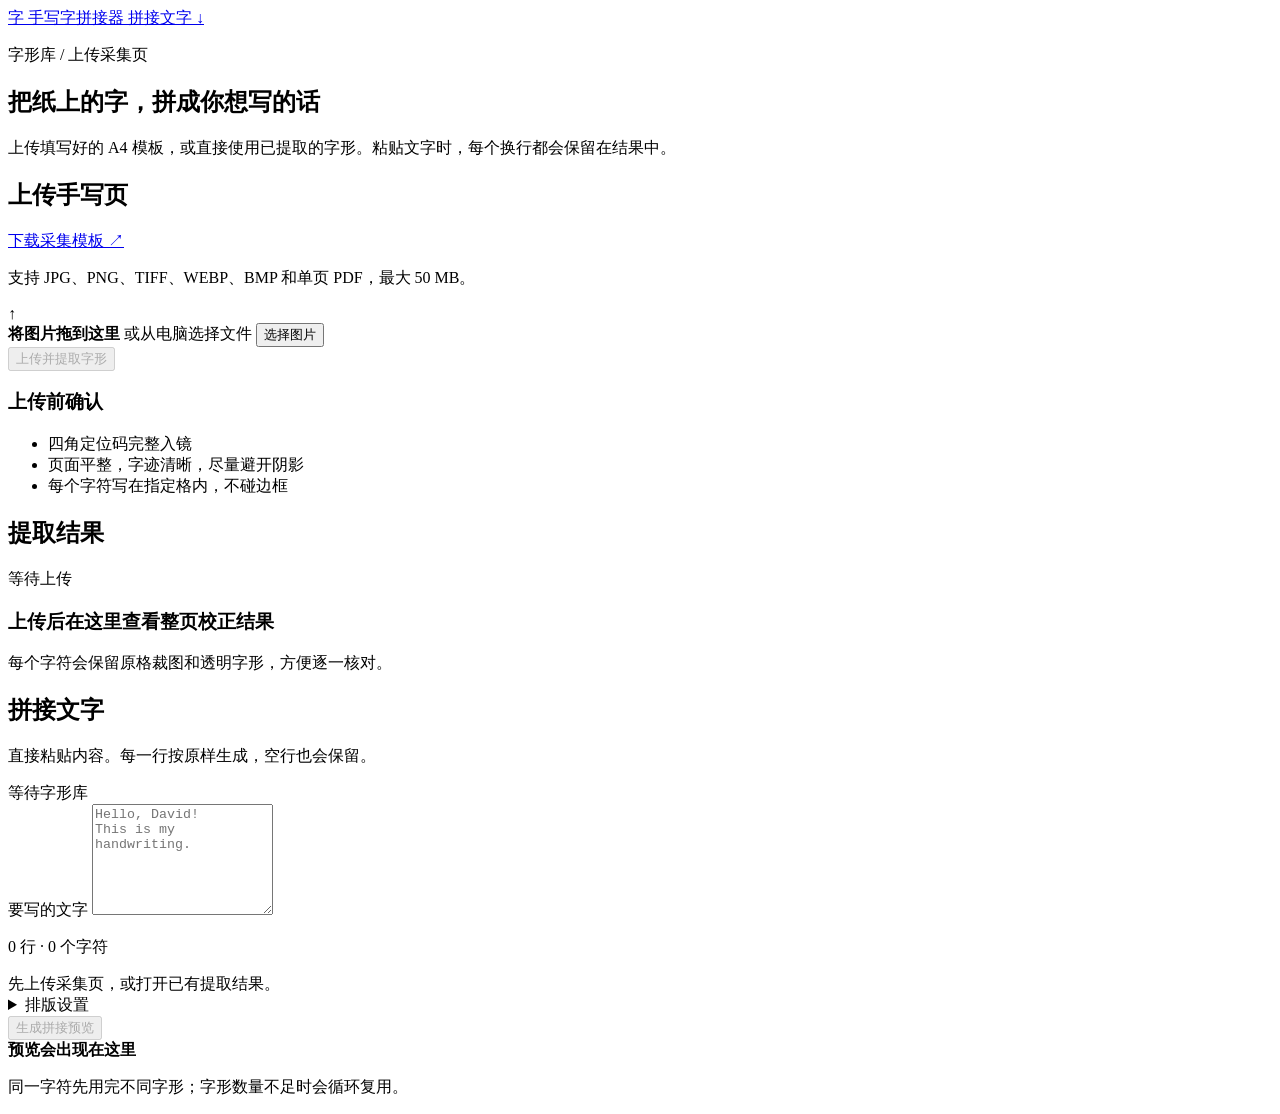
==== frontend/index.html @ 7f465e0f "initial git" ====
<!doctype html>
<html lang="zh-CN">
  <head>
    <meta charset="utf-8" />
    <meta name="viewport" content="width=device-width, initial-scale=1" />
    <meta name="theme-color" content="#ffffff" />
    <title>采集手写字 · 手写字拼接器</title>
    <link rel="icon" href="/static/favicon.svg" type="image/svg+xml" />
    <link rel="stylesheet" href="/static/styles.css" />
    <script src="/static/app.js" defer></script>
  </head>
  <body>
    <header class="site-header">
      <div class="shell header-inner">
        <a class="brand" href="/" aria-label="手写字拼接器首页">
          <span class="brand-mark" aria-hidden="true">字</span>
          <span>手写字拼接器</span>
        </a>
        <a class="header-note" href="#composer">拼接文字 ↓</a>
      </div>
    </header>

    <main class="shell">
      <section class="intro" aria-labelledby="page-title">
        <p class="intro-label">字形库 / 上传采集页</p>
        <h1 id="page-title">把纸上的字，拼成你想写的话</h1>
        <p>上传填写好的 A4 模板，或直接使用已提取的字形。粘贴文字时，每个换行都会保留在结果中。</p>
      </section>

      <div class="workspace">
        <section class="upload-section" aria-labelledby="upload-title">
          <div class="section-heading">
            <h2 id="upload-title">上传手写页</h2>
            <a href="/api/template" target="_blank" rel="noopener">下载采集模板 <span aria-hidden="true">↗</span></a>
          </div>
          <p class="section-copy">支持 JPG、PNG、TIFF、WEBP、BMP 和单页 PDF，最大 50 MB。</p>

          <div class="dropzone" id="dropzone">
            <div class="drop-icon" aria-hidden="true">↑</div>
            <strong>将图片拖到这里</strong>
            <span>或从电脑选择文件</span>
            <button class="choose-button" id="choose-file" type="button">选择图片</button>
            <input id="file-input" type="file" accept=".jpg,.jpeg,.png,.tif,.tiff,.webp,.bmp,.pdf,image/*,application/pdf" hidden />
          </div>

          <div class="selected-file" id="selected-file" hidden>
            <div class="selected-preview" id="selected-preview" aria-hidden="true"></div>
            <div class="selected-details">
              <strong id="selected-name"></strong>
              <span id="selected-size"></span>
            </div>
            <button class="text-button" id="remove-file" type="button" aria-label="移除已选文件">移除</button>
          </div>

          <button class="primary-button" id="upload-button" type="button" disabled>上传并提取字形</button>
          <div class="upload-status" id="upload-status" role="status" aria-live="polite" hidden>
            <span class="status-pulse" aria-hidden="true"></span>
            <span id="status-text"></span>
          </div>
          <p class="error-message" id="error-message" role="alert" hidden></p>

          <div class="upload-tips">
            <h3>上传前确认</h3>
            <ul>
              <li>四角定位码完整入镜</li>
              <li>页面平整，字迹清晰，尽量避开阴影</li>
              <li>每个字符写在指定格内，不碰边框</li>
            </ul>
          </div>
        </section>

        <section class="overview" aria-labelledby="overview-title">
          <div class="section-heading">
            <h2 id="overview-title">提取结果</h2>
            <span class="section-caption" id="run-caption">等待上传</span>
          </div>
          <div class="empty-overview" id="empty-overview">
            <div class="empty-sheet" aria-hidden="true"><span></span><span></span><span></span></div>
            <h3>上传后在这里查看整页校正结果</h3>
            <p>每个字符会保留原格裁图和透明字形，方便逐一核对。</p>
          </div>
          <div class="result-overview" id="result-overview" hidden>
            <div class="summary" aria-label="提取统计">
              <div><strong id="sample-count">0</strong><span>应填写格</span></div>
              <div><strong id="glyph-count">0</strong><span>已提取字形</span></div>
              <div><strong id="review-count">0</strong><span>待复核</span></div>
            </div>
            <a class="page-preview" id="registered-link" href="#" target="_blank" rel="noopener" aria-label="打开校正后的整页图片">
              <img id="registered-image" alt="校正后的手写采集页" />
            </a>
            <div class="result-links">
              <a id="original-link" href="#" target="_blank" rel="noopener">查看上传原图 ↗</a>
              <a id="manifest-link" href="#" target="_blank" rel="noopener">查看提取清单 ↗</a>
            </div>
            <p class="save-location">字形保存于 <code id="save-location"></code></p>
          </div>
        </section>
      </div>

      <section class="composer" id="composer" aria-labelledby="composer-title">
        <div class="library-heading">
          <div>
            <h2 id="composer-title">拼接文字</h2>
            <p>直接粘贴内容。每一行按原样生成，空行也会保留。</p>
          </div>
          <span id="composer-font" class="visible-count">等待字形库</span>
        </div>
        <div class="composer-workspace">
          <div class="composer-form">
            <label class="field-label" for="compose-text">要写的文字</label>
            <textarea id="compose-text" rows="7" maxlength="2000" spellcheck="false" placeholder="Hello, David!&#10;This is my handwriting."></textarea>
            <p class="compose-count" id="compose-count">0 行 · 0 个字符</p>
            <div id="compose-availability" class="compose-availability" role="status" aria-live="polite">先上传采集页，或打开已有提取结果。</div>

            <details class="compose-settings">
              <summary>排版设置</summary>
              <div class="settings-grid">
                <label>字大小 <output id="size-value">72 px</output>
                  <input id="compose-size" type="range" min="40" max="120" step="4" value="72" />
                </label>
                <label>间距变化 <output id="jitter-value">5%</output>
                  <input id="compose-jitter" type="range" min="0" max="20" step="1" value="5" />
                </label>
                <label>行距 <output id="line-height-value">1.55</output>
                  <input id="compose-line-height" type="range" min="1.1" max="2.5" step="0.05" value="1.55" />
                </label>
                <label>背景
                  <select id="compose-background">
                    <option value="white">白色</option>
                    <option value="transparent">透明</option>
                  </select>
                </label>
              </div>
            </details>

            <button id="compose-button" class="primary-button" type="button" disabled>生成拼接预览</button>
            <p id="compose-error" class="error-message" role="alert" hidden></p>
          </div>
          <div class="composer-result">
            <div id="compose-empty" class="compose-empty">
              <div class="compose-empty-lines" aria-hidden="true"><span></span><span></span><span></span></div>
              <strong>预览会出现在这里</strong>
              <p>同一字符先用完不同字形；字形数量不足时会循环复用。</p>
            </div>
            <div id="compose-rendered" hidden>
              <div class="compose-preview-toolbar">
                <span id="compose-render-meta"></span>
                <button id="compose-reroll" class="text-button" type="button">换一种排法</button>
              </div>
              <a id="compose-image-link" class="compose-image" href="#" target="_blank" rel="noopener" aria-label="打开原尺寸拼接图"><img id="compose-image" alt="拼接后的手写文字" /></a>
              <div class="compose-actions">
                <a id="compose-download" class="download-button" href="#">下载 PNG</a>
                <span>点击图片可打开原尺寸</span>
              </div>
            </div>
          </div>
        </div>
      </section>

      <section class="library" id="library" aria-labelledby="library-title" hidden>
        <div class="library-heading">
          <div>
            <h2 id="library-title">逐字查看</h2>
            <p>点开字形，可并排对照原格与透明提取结果。</p>
          </div>
          <span id="visible-count" class="visible-count"></span>
        </div>
        <div class="toolbar">
          <label class="search-field">
            <span>查找字符</span>
            <input id="character-search" type="search" placeholder="输入 a、A、? 或 U+0061" autocomplete="off" />
          </label>
          <label class="filter-field">
            <span>筛选状态</span>
            <select id="status-filter">
              <option value="all">全部字形</option>
              <option value="ready">已提取</option>
              <option value="review">待复核</option>
              <option value="empty">空白格</option>
            </select>
          </label>
        </div>
        <div id="glyph-grid" class="glyph-grid"></div>
        <div class="no-results" id="no-results" hidden>没有匹配的字形。试试其他字符或状态。</div>
        <button class="load-more" id="load-more" type="button" hidden>显示更多字形</button>
      </section>
    </main>

    <dialog id="glyph-dialog" class="glyph-dialog" aria-labelledby="dialog-title">
      <div class="dialog-header">
        <div><p>单格详情</p><h2 id="dialog-title"></h2></div>
        <button id="dialog-close" type="button" aria-label="关闭详情">×</button>
      </div>
      <div class="comparison">
        <figure><div class="comparison-image"><img id="dialog-crop" alt="原始书写格" /></div><figcaption>原格裁图</figcaption></figure>
        <figure><div class="comparison-image transparency"><img id="dialog-glyph" alt="透明背景字形" /><span id="dialog-glyph-empty" hidden>未检测到笔迹</span></div><figcaption>透明字形</figcaption></figure>
      </div>
      <p id="dialog-meta" class="dialog-meta"></p>
      <p id="dialog-flags" class="dialog-flags"></p>
    </dialog>
  </body>
</html>
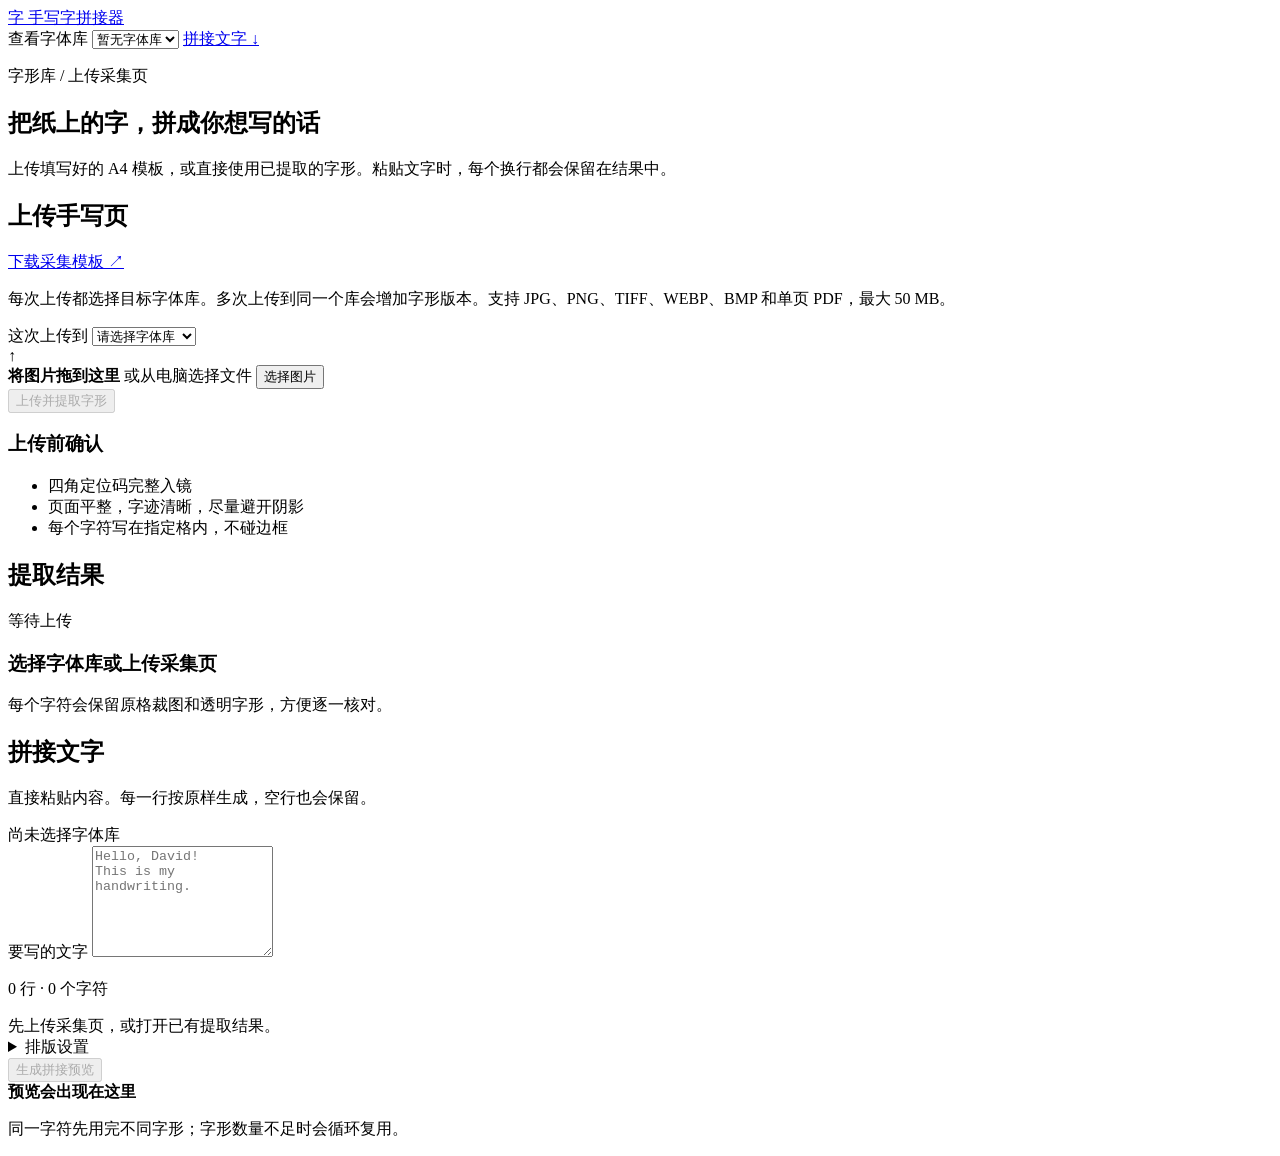
==== commit abaa079c: "fix: establish a simple font library system" ====
--- a/frontend/index.html
+++ b/frontend/index.html
@@ -16,7 +16,13 @@
           <span class="brand-mark" aria-hidden="true">字</span>
           <span>手写字拼接器</span>
         </a>
-        <a class="header-note" href="#composer">拼接文字 ↓</a>
+        <div class="header-actions">
+          <label class="header-font-label" for="library-select">查看字体库</label>
+          <select id="library-select" class="header-font-select" aria-label="查看字体库">
+            <option value="">暂无字体库</option>
+          </select>
+          <a class="header-note" href="#composer">拼接文字 ↓</a>
+        </div>
       </div>
     </header>
 
@@ -27,13 +33,31 @@
         <p>上传填写好的 A4 模板，或直接使用已提取的字形。粘贴文字时，每个换行都会保留在结果中。</p>
       </section>
 
+      <section id="legacy-banner" class="legacy-banner" aria-label="导入旧字形库" hidden>
+        <div><strong>发现旧字形库</strong><p>可以复制进当前字体库，原始字形库和已生成的拼接图会保留。</p></div>
+        <div id="legacy-list" class="legacy-list"></div>
+      </section>
+
       <div class="workspace">
         <section class="upload-section" aria-labelledby="upload-title">
           <div class="section-heading">
             <h2 id="upload-title">上传手写页</h2>
             <a href="/api/template" target="_blank" rel="noopener">下载采集模板 <span aria-hidden="true">↗</span></a>
           </div>
-          <p class="section-copy">支持 JPG、PNG、TIFF、WEBP、BMP 和单页 PDF，最大 50 MB。</p>
+          <p class="section-copy">每次上传都选择目标字体库。多次上传到同一个库会增加字形版本。支持 JPG、PNG、TIFF、WEBP、BMP 和单页 PDF，最大 50 MB。</p>
+
+          <div class="upload-target">
+            <label for="upload-font">这次上传到</label>
+            <select id="upload-font" required>
+              <option value="">请选择字体库</option>
+              <option value="__new__">＋ 新建字体库</option>
+            </select>
+            <div id="new-font-row" class="new-font-row" hidden>
+              <label for="new-font-name">新字体库名称</label>
+              <input id="new-font-name" type="text" maxlength="40" placeholder="例如：en-潦草" autocomplete="off" />
+              <small>名称会成为 data/fonts/english 下的文件夹名。</small>
+            </div>
+          </div>
 
           <div class="dropzone" id="dropzone">
             <div class="drop-icon" aria-hidden="true">↑</div>
@@ -76,7 +100,7 @@
           </div>
           <div class="empty-overview" id="empty-overview">
             <div class="empty-sheet" aria-hidden="true"><span></span><span></span><span></span></div>
-            <h3>上传后在这里查看整页校正结果</h3>
+            <h3>选择字体库或上传采集页</h3>
             <p>每个字符会保留原格裁图和透明字形，方便逐一核对。</p>
           </div>
           <div class="result-overview" id="result-overview" hidden>
@@ -103,7 +127,7 @@
             <h2 id="composer-title">拼接文字</h2>
             <p>直接粘贴内容。每一行按原样生成，空行也会保留。</p>
           </div>
-          <span id="composer-font" class="visible-count">等待字形库</span>
+          <span id="composer-font" class="visible-count">尚未选择字体库</span>
         </div>
         <div class="composer-workspace">
           <div class="composer-form">
@@ -149,8 +173,9 @@
               </div>
               <a id="compose-image-link" class="compose-image" href="#" target="_blank" rel="noopener" aria-label="打开原尺寸拼接图"><img id="compose-image" alt="拼接后的手写文字" /></a>
               <div class="compose-actions">
+                <a id="compose-edit" class="download-button" href="#">编辑字形与排版</a>
                 <a id="compose-download" class="download-button" href="#">下载 PNG</a>
-                <span>点击图片可打开原尺寸</span>
+                <span>可逐字替换、移动并保存编辑结果</span>
               </div>
             </div>
           </div>
@@ -176,6 +201,7 @@
               <option value="all">全部字形</option>
               <option value="ready">已提取</option>
               <option value="review">待复核</option>
+              <option value="disabled">已停用</option>
               <option value="empty">空白格</option>
             </select>
           </label>
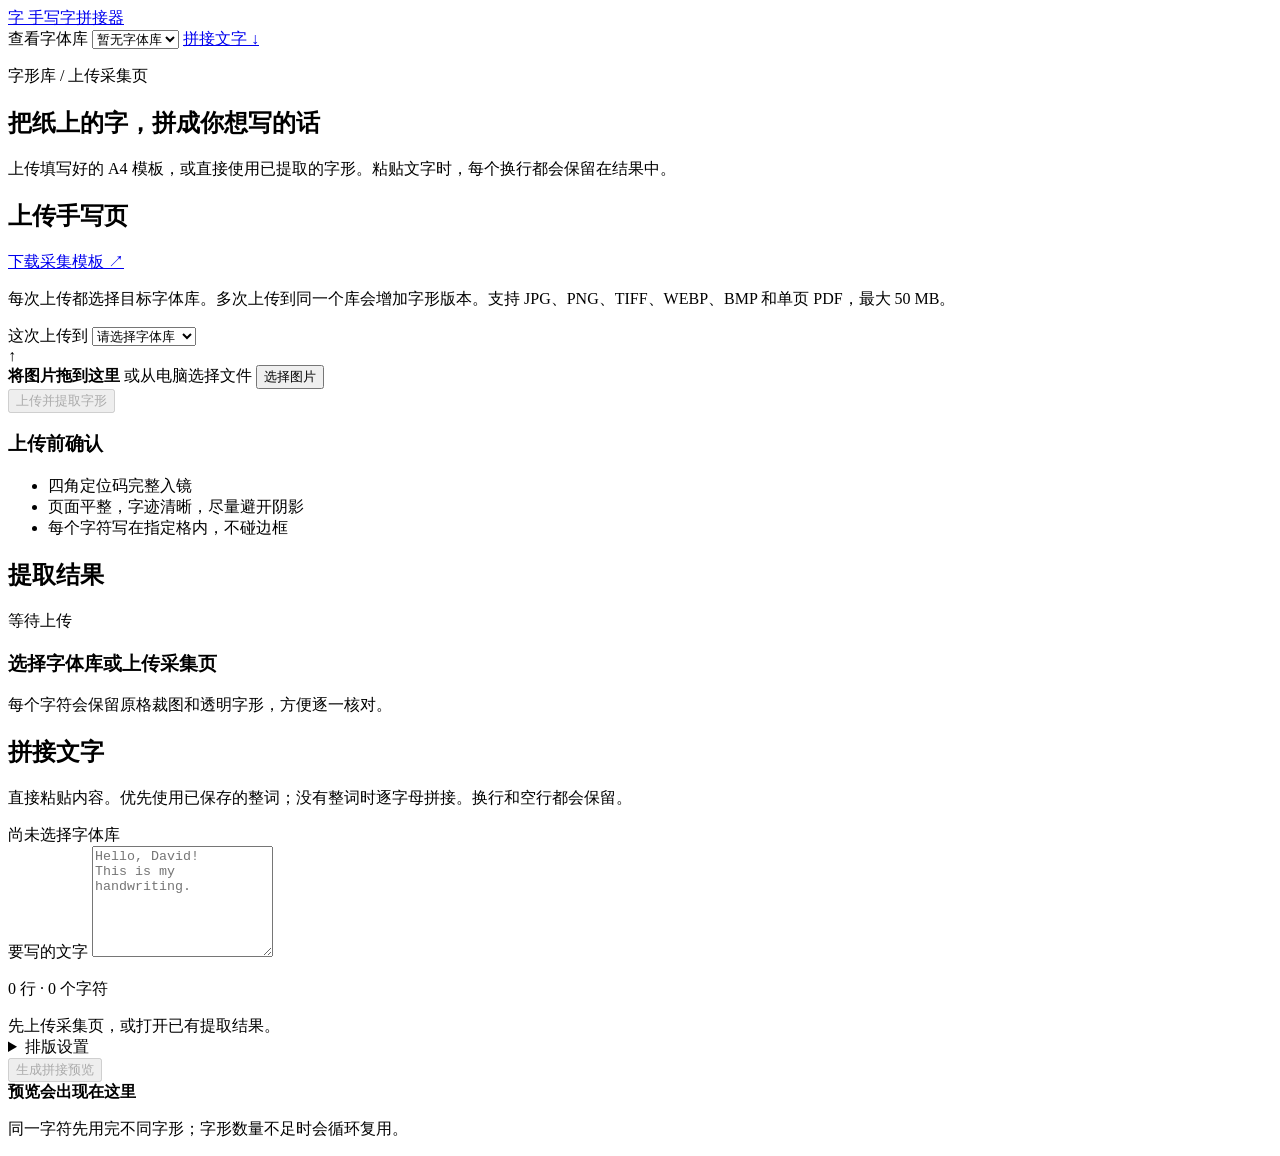
==== commit e28eaeb8: "feat: add 'words' function" ====
--- a/frontend/index.html
+++ b/frontend/index.html
@@ -125,7 +125,7 @@
         <div class="library-heading">
           <div>
             <h2 id="composer-title">拼接文字</h2>
-            <p>直接粘贴内容。每一行按原样生成，空行也会保留。</p>
+            <p>直接粘贴内容。优先使用已保存的整词；没有整词时逐字母拼接。换行和空行都会保留。</p>
           </div>
           <span id="composer-font" class="visible-count">尚未选择字体库</span>
         </div>
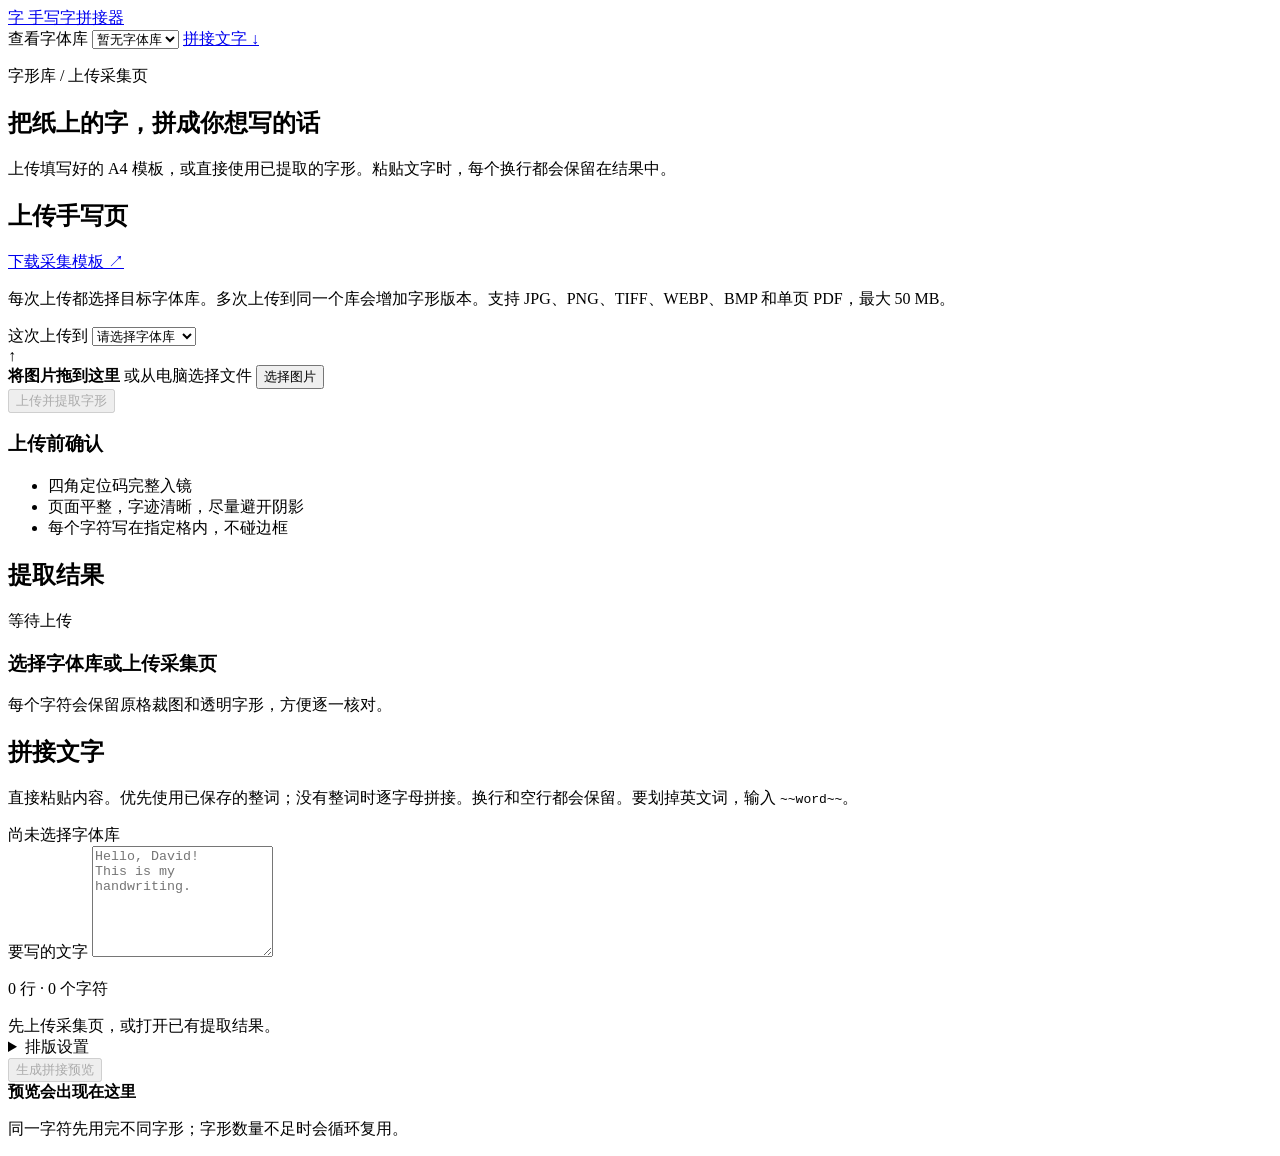
==== commit 36de7ab9: "fix: bug" ====
--- a/frontend/index.html
+++ b/frontend/index.html
@@ -125,7 +125,7 @@
         <div class="library-heading">
           <div>
             <h2 id="composer-title">拼接文字</h2>
-            <p>直接粘贴内容。优先使用已保存的整词；没有整词时逐字母拼接。换行和空行都会保留。</p>
+            <p>直接粘贴内容。优先使用已保存的整词；没有整词时逐字母拼接。换行和空行都会保留。要划掉英文词，输入 <code>~~word~~</code>。</p>
           </div>
           <span id="composer-font" class="visible-count">尚未选择字体库</span>
         </div>
@@ -186,7 +186,7 @@
         <div class="library-heading">
           <div>
             <h2 id="library-title">逐字查看</h2>
-            <p>点开字形，可并排对照原格与透明提取结果。</p>
+            <p>点开字形，可对照原格、停用版本或从字库删除。</p>
           </div>
           <span id="visible-count" class="visible-count"></span>
         </div>
@@ -223,6 +223,12 @@
       </div>
       <p id="dialog-meta" class="dialog-meta"></p>
       <p id="dialog-flags" class="dialog-flags"></p>
+      <p id="dialog-action-error" class="error-message" role="alert" hidden></p>
+      <div class="glyph-dialog-actions">
+        <button id="dialog-toggle-sample" type="button">停用此版本</button>
+        <button id="dialog-delete-sample" type="button">从字库删除</button>
+        <button id="dialog-delete-character" type="button">删除此字符全部版本</button>
+      </div>
     </dialog>
   </body>
 </html>
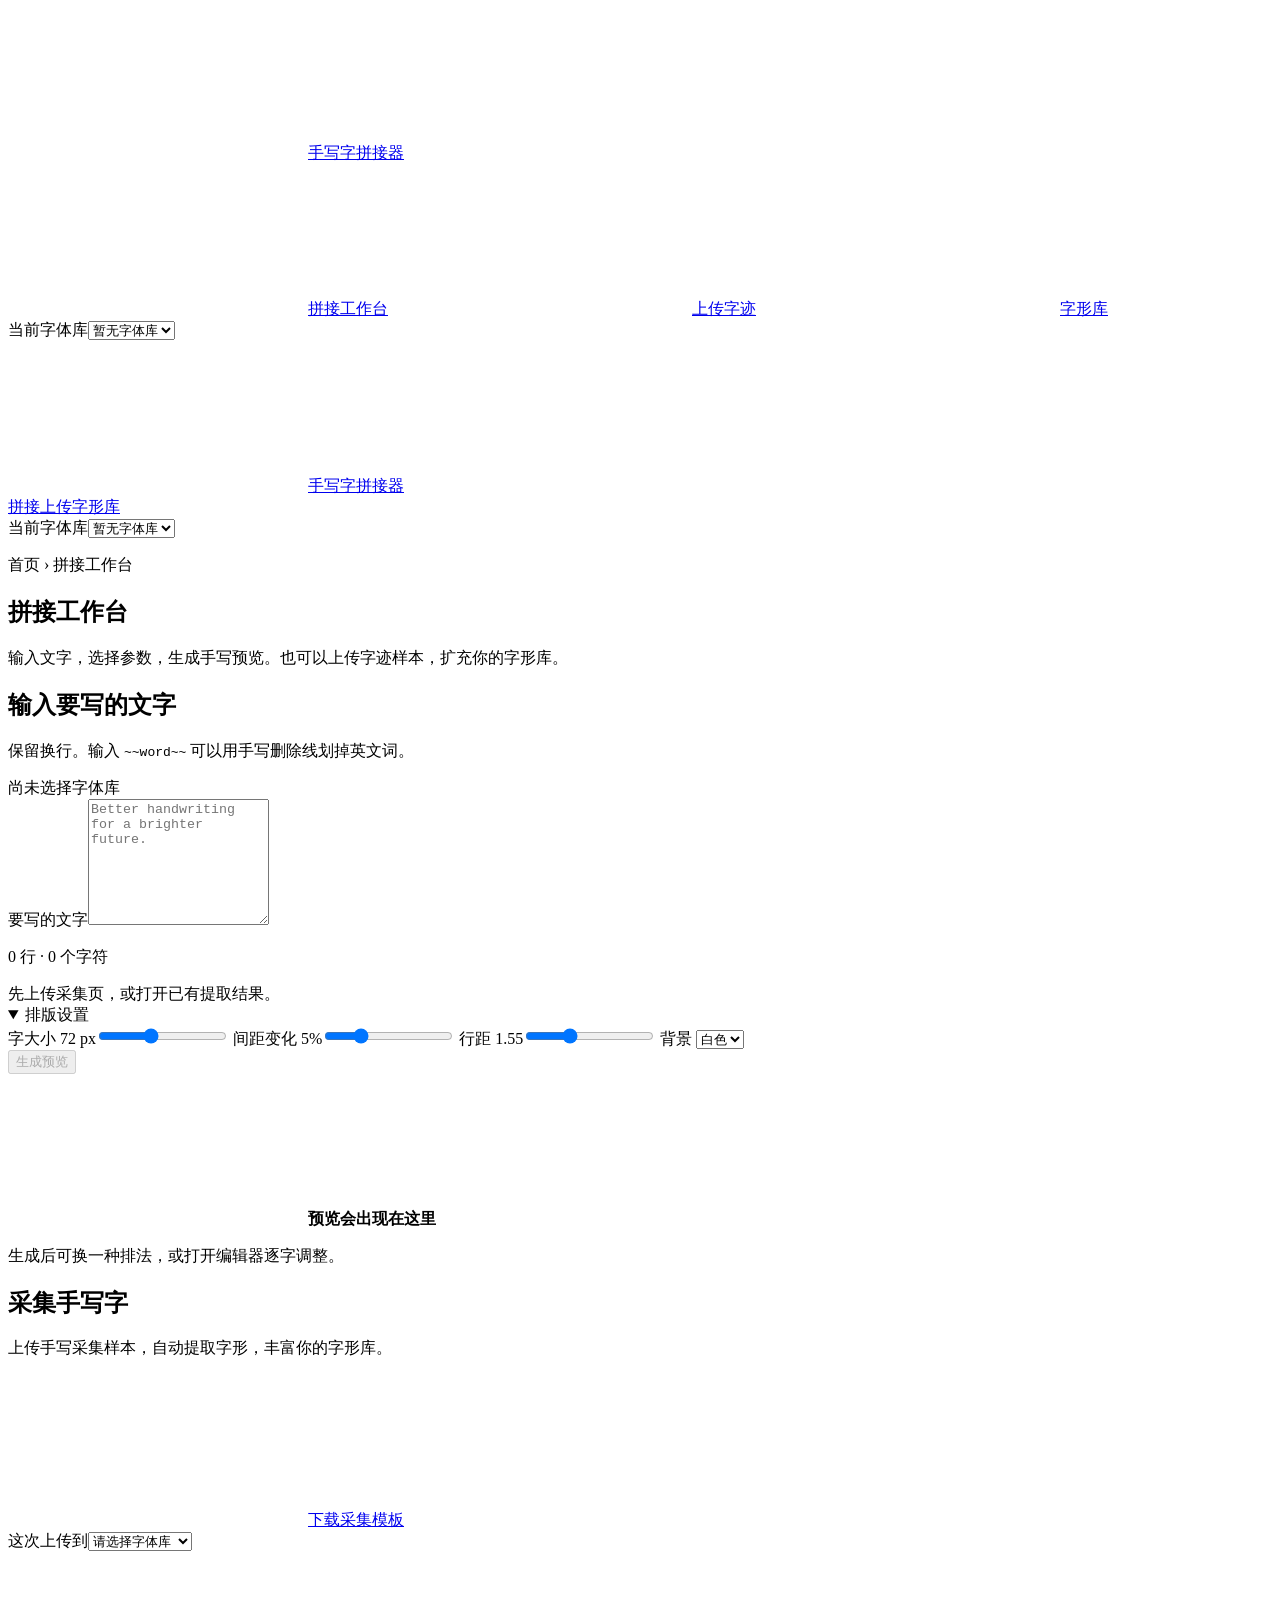
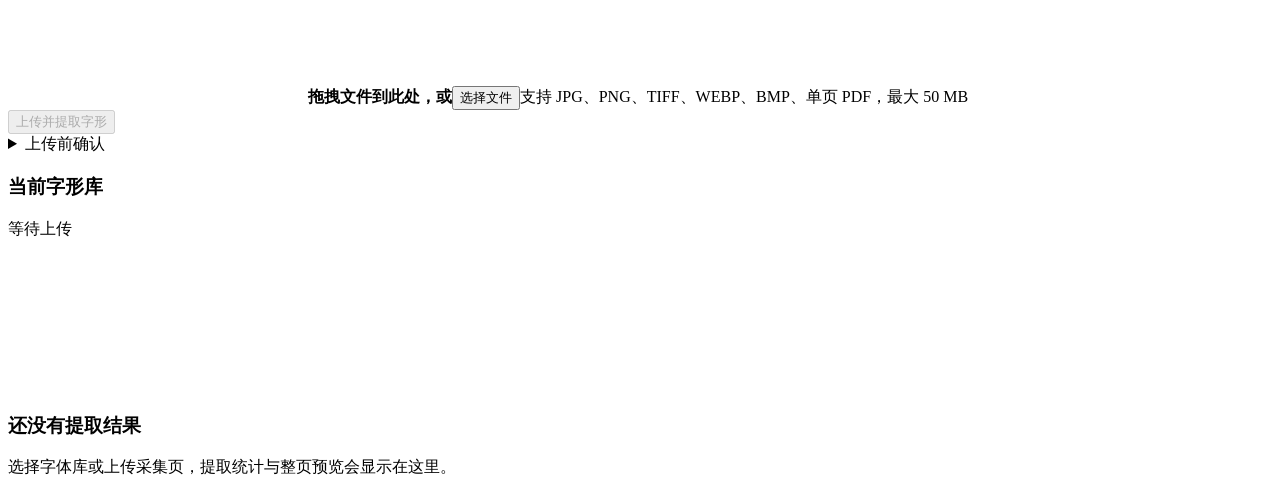
==== commit fd6039fb: "refactor: frontend" ====
--- a/frontend/index.html
+++ b/frontend/index.html
@@ -1,234 +1,67 @@
 <!doctype html>
 <html lang="zh-CN">
-  <head>
-    <meta charset="utf-8" />
-    <meta name="viewport" content="width=device-width, initial-scale=1" />
-    <meta name="theme-color" content="#ffffff" />
-    <title>采集手写字 · 手写字拼接器</title>
-    <link rel="icon" href="/static/favicon.svg" type="image/svg+xml" />
-    <link rel="stylesheet" href="/static/styles.css" />
-    <script src="/static/app.js" defer></script>
-  </head>
-  <body>
-    <header class="site-header">
-      <div class="shell header-inner">
-        <a class="brand" href="/" aria-label="手写字拼接器首页">
-          <span class="brand-mark" aria-hidden="true">字</span>
-          <span>手写字拼接器</span>
-        </a>
-        <div class="header-actions">
-          <label class="header-font-label" for="library-select">查看字体库</label>
-          <select id="library-select" class="header-font-select" aria-label="查看字体库">
-            <option value="">暂无字体库</option>
-          </select>
-          <a class="header-note" href="#composer">拼接文字 ↓</a>
+<head>
+  <meta charset="utf-8" /><meta name="viewport" content="width=device-width, initial-scale=1" />
+  <meta name="theme-color" content="#f5f8fc" /><title>拼接工作台 · 手写字拼接器</title>
+  <link rel="icon" href="/static/favicon.svg" type="image/svg+xml" />
+  <link rel="stylesheet" href="/static/components.css?v=4" /><link rel="stylesheet" href="/static/styles.css?v=4" />
+  <script src="/static/components.js?v=4" defer></script><script src="/static/app.js?v=4" defer></script>
+</head>
+<body class="home-page">
+  <aside class="app-sidebar" aria-label="主导航">
+    <a class="brand" href="/" aria-label="手写字拼接器首页"><span class="brand-mark"><svg class="ui-icon ui-icon--lg" aria-hidden="true"><use href="/static/icons.svg#edit-01"></use></svg></span><span>手写字拼接器</span></a>
+    <nav class="sidebar-nav" aria-label="页面区域">
+      <a class="is-active" href="#composer"><svg class="ui-icon"><use href="/static/icons.svg#dashboard-square-01"></use></svg>拼接工作台</a>
+      <a href="#upload"><svg class="ui-icon"><use href="/static/icons.svg#cloud-upload"></use></svg>上传字迹</a>
+      <a href="#library"><svg class="ui-icon"><use href="/static/icons.svg#grid-view"></use></svg>字形库</a>
+    </nav>
+    <div class="sidebar-library"><label for="library-select">当前字体库</label><select id="library-select" data-popup aria-label="当前字体库"><option value="">暂无字体库</option></select></div>
+  </aside>
+  <main class="app-main">
+    <header class="mobile-header"><a class="brand" href="/"><span class="brand-mark"><svg class="ui-icon"><use href="/static/icons.svg#edit-01"></use></svg></span>手写字拼接器</a><nav aria-label="页面区域"><a href="#composer">拼接</a><a href="#upload">上传</a><a href="#library">字形库</a></nav><div class="mobile-library"><label for="mobile-library-select">当前字体库</label><select id="mobile-library-select" data-popup aria-label="当前字体库"><option value="">暂无字体库</option></select></div></header>
+    <div class="main-content">
+      <section class="page-intro" aria-labelledby="page-title"><p class="breadcrumb">首页 <span aria-hidden="true">›</span> 拼接工作台</p><h1 id="page-title">拼接工作台</h1><p>输入文字，选择参数，生成手写预览。也可以上传字迹样本，扩充你的字形库。</p></section>
+      <section id="legacy-banner" class="legacy-banner" aria-label="导入旧字形库" hidden><div><strong>发现旧字形库</strong><p>可以复制进当前字体库，原始字形库和已生成的拼接图会保留。</p></div><div id="legacy-list" class="legacy-list"></div></section>
+      <section class="composer surface-card" id="composer" aria-labelledby="composer-title">
+        <div class="composer-form">
+          <div class="section-heading"><div><h2 id="composer-title">输入要写的文字</h2><p>保留换行。输入 <code>~~word~~</code> 可以用手写删除线划掉英文词。</p></div><span id="composer-font" class="font-chip">尚未选择字体库</span></div>
+          <label class="sr-only" for="compose-text">要写的文字</label><textarea id="compose-text" class="ui-textarea" rows="8" maxlength="2000" spellcheck="false" placeholder="Better handwriting&#10;for a brighter future."></textarea>
+          <p class="compose-count" id="compose-count">0 行 · 0 个字符</p>
+          <div id="compose-availability" class="compose-availability" role="status" aria-live="polite">先上传采集页，或打开已有提取结果。</div>
+          <details class="compose-settings" open><summary>排版设置</summary><div class="settings-grid">
+            <label>字大小 <output id="size-value">72 px</output><input id="compose-size" type="range" min="40" max="120" step="4" value="72" /></label>
+            <label>间距变化 <output id="jitter-value">5%</output><input id="compose-jitter" type="range" min="0" max="20" step="1" value="5" /></label>
+            <label>行距 <output id="line-height-value">1.55</output><input id="compose-line-height" type="range" min="1.1" max="2.5" step="0.05" value="1.55" /></label>
+            <label>背景 <select id="compose-background" data-popup><option value="white">白色</option><option value="transparent">透明</option></select></label>
+          </div></details>
+          <button id="compose-button" class="ui-btn ui-btn--primary ui-btn--wide" type="button" disabled>生成预览</button><p id="compose-error" class="error-message" role="alert" hidden></p>
         </div>
-      </div>
-    </header>
-
-    <main class="shell">
-      <section class="intro" aria-labelledby="page-title">
-        <p class="intro-label">字形库 / 上传采集页</p>
-        <h1 id="page-title">把纸上的字，拼成你想写的话</h1>
-        <p>上传填写好的 A4 模板，或直接使用已提取的字形。粘贴文字时，每个换行都会保留在结果中。</p>
-      </section>
-
-      <section id="legacy-banner" class="legacy-banner" aria-label="导入旧字形库" hidden>
-        <div><strong>发现旧字形库</strong><p>可以复制进当前字体库，原始字形库和已生成的拼接图会保留。</p></div>
-        <div id="legacy-list" class="legacy-list"></div>
-      </section>
-
-      <div class="workspace">
-        <section class="upload-section" aria-labelledby="upload-title">
-          <div class="section-heading">
-            <h2 id="upload-title">上传手写页</h2>
-            <a href="/api/template" target="_blank" rel="noopener">下载采集模板 <span aria-hidden="true">↗</span></a>
-          </div>
-          <p class="section-copy">每次上传都选择目标字体库。多次上传到同一个库会增加字形版本。支持 JPG、PNG、TIFF、WEBP、BMP 和单页 PDF，最大 50 MB。</p>
-
-          <div class="upload-target">
-            <label for="upload-font">这次上传到</label>
-            <select id="upload-font" required>
-              <option value="">请选择字体库</option>
-              <option value="__new__">＋ 新建字体库</option>
-            </select>
-            <div id="new-font-row" class="new-font-row" hidden>
-              <label for="new-font-name">新字体库名称</label>
-              <input id="new-font-name" type="text" maxlength="40" placeholder="例如：en-潦草" autocomplete="off" />
-              <small>名称会成为 data/fonts/english 下的文件夹名。</small>
-            </div>
-          </div>
-
-          <div class="dropzone" id="dropzone">
-            <div class="drop-icon" aria-hidden="true">↑</div>
-            <strong>将图片拖到这里</strong>
-            <span>或从电脑选择文件</span>
-            <button class="choose-button" id="choose-file" type="button">选择图片</button>
-            <input id="file-input" type="file" accept=".jpg,.jpeg,.png,.tif,.tiff,.webp,.bmp,.pdf,image/*,application/pdf" hidden />
-          </div>
-
-          <div class="selected-file" id="selected-file" hidden>
-            <div class="selected-preview" id="selected-preview" aria-hidden="true"></div>
-            <div class="selected-details">
-              <strong id="selected-name"></strong>
-              <span id="selected-size"></span>
-            </div>
-            <button class="text-button" id="remove-file" type="button" aria-label="移除已选文件">移除</button>
-          </div>
-
-          <button class="primary-button" id="upload-button" type="button" disabled>上传并提取字形</button>
-          <div class="upload-status" id="upload-status" role="status" aria-live="polite" hidden>
-            <span class="status-pulse" aria-hidden="true"></span>
-            <span id="status-text"></span>
-          </div>
-          <p class="error-message" id="error-message" role="alert" hidden></p>
-
-          <div class="upload-tips">
-            <h3>上传前确认</h3>
-            <ul>
-              <li>四角定位码完整入镜</li>
-              <li>页面平整，字迹清晰，尽量避开阴影</li>
-              <li>每个字符写在指定格内，不碰边框</li>
-            </ul>
-          </div>
-        </section>
-
-        <section class="overview" aria-labelledby="overview-title">
-          <div class="section-heading">
-            <h2 id="overview-title">提取结果</h2>
-            <span class="section-caption" id="run-caption">等待上传</span>
-          </div>
-          <div class="empty-overview" id="empty-overview">
-            <div class="empty-sheet" aria-hidden="true"><span></span><span></span><span></span></div>
-            <h3>选择字体库或上传采集页</h3>
-            <p>每个字符会保留原格裁图和透明字形，方便逐一核对。</p>
-          </div>
-          <div class="result-overview" id="result-overview" hidden>
-            <div class="summary" aria-label="提取统计">
-              <div><strong id="sample-count">0</strong><span>应填写格</span></div>
-              <div><strong id="glyph-count">0</strong><span>已提取字形</span></div>
-              <div><strong id="review-count">0</strong><span>待复核</span></div>
-            </div>
-            <a class="page-preview" id="registered-link" href="#" target="_blank" rel="noopener" aria-label="打开校正后的整页图片">
-              <img id="registered-image" alt="校正后的手写采集页" />
-            </a>
-            <div class="result-links">
-              <a id="original-link" href="#" target="_blank" rel="noopener">查看上传原图 ↗</a>
-              <a id="manifest-link" href="#" target="_blank" rel="noopener">查看提取清单 ↗</a>
-            </div>
-            <p class="save-location">字形保存于 <code id="save-location"></code></p>
-          </div>
-        </section>
-      </div>
-
-      <section class="composer" id="composer" aria-labelledby="composer-title">
-        <div class="library-heading">
-          <div>
-            <h2 id="composer-title">拼接文字</h2>
-            <p>直接粘贴内容。优先使用已保存的整词；没有整词时逐字母拼接。换行和空行都会保留。要划掉英文词，输入 <code>~~word~~</code>。</p>
-          </div>
-          <span id="composer-font" class="visible-count">尚未选择字体库</span>
-        </div>
-        <div class="composer-workspace">
-          <div class="composer-form">
-            <label class="field-label" for="compose-text">要写的文字</label>
-            <textarea id="compose-text" rows="7" maxlength="2000" spellcheck="false" placeholder="Hello, David!&#10;This is my handwriting."></textarea>
-            <p class="compose-count" id="compose-count">0 行 · 0 个字符</p>
-            <div id="compose-availability" class="compose-availability" role="status" aria-live="polite">先上传采集页，或打开已有提取结果。</div>
-
-            <details class="compose-settings">
-              <summary>排版设置</summary>
-              <div class="settings-grid">
-                <label>字大小 <output id="size-value">72 px</output>
-                  <input id="compose-size" type="range" min="40" max="120" step="4" value="72" />
-                </label>
-                <label>间距变化 <output id="jitter-value">5%</output>
-                  <input id="compose-jitter" type="range" min="0" max="20" step="1" value="5" />
-                </label>
-                <label>行距 <output id="line-height-value">1.55</output>
-                  <input id="compose-line-height" type="range" min="1.1" max="2.5" step="0.05" value="1.55" />
-                </label>
-                <label>背景
-                  <select id="compose-background">
-                    <option value="white">白色</option>
-                    <option value="transparent">透明</option>
-                  </select>
-                </label>
-              </div>
-            </details>
-
-            <button id="compose-button" class="primary-button" type="button" disabled>生成拼接预览</button>
-            <p id="compose-error" class="error-message" role="alert" hidden></p>
-          </div>
-          <div class="composer-result">
-            <div id="compose-empty" class="compose-empty">
-              <div class="compose-empty-lines" aria-hidden="true"><span></span><span></span><span></span></div>
-              <strong>预览会出现在这里</strong>
-              <p>同一字符先用完不同字形；字形数量不足时会循环复用。</p>
-            </div>
-            <div id="compose-rendered" hidden>
-              <div class="compose-preview-toolbar">
-                <span id="compose-render-meta"></span>
-                <button id="compose-reroll" class="text-button" type="button">换一种排法</button>
-              </div>
-              <a id="compose-image-link" class="compose-image" href="#" target="_blank" rel="noopener" aria-label="打开原尺寸拼接图"><img id="compose-image" alt="拼接后的手写文字" /></a>
-              <div class="compose-actions">
-                <a id="compose-edit" class="download-button" href="#">编辑字形与排版</a>
-                <a id="compose-download" class="download-button" href="#">下载 PNG</a>
-                <span>可逐字替换、移动并保存编辑结果</span>
-              </div>
-            </div>
+        <div class="composer-result">
+          <div id="compose-empty" class="compose-empty"><svg class="ui-icon ui-icon--lg"><use href="/static/icons.svg#image-01"></use></svg><strong>预览会出现在这里</strong><p>生成后可换一种排法，或打开编辑器逐字调整。</p></div>
+          <div id="compose-rendered" hidden><div class="compose-preview-toolbar"><span id="compose-render-meta"></span><button id="compose-reroll" class="ui-btn ui-btn--quiet ui-btn--sm" type="button"><svg class="ui-icon ui-icon--sm"><use href="/static/icons.svg#refresh"></use></svg>换一种排法</button></div>
+            <a id="compose-image-link" class="compose-image" href="#" target="_blank" rel="noopener" aria-label="打开原尺寸拼接图"><img id="compose-image" alt="拼接后的手写文字" /></a>
+            <div class="compose-actions"><a id="compose-edit" class="ui-btn" href="#"><svg class="ui-icon ui-icon--sm"><use href="/static/icons.svg#edit-01"></use></svg>编辑排版</a><a id="compose-download" class="ui-btn ui-btn--primary" href="#"><svg class="ui-icon ui-icon--sm"><use href="/static/icons.svg#download-01"></use></svg>下载 PNG</a></div>
           </div>
         </div>
       </section>
-
-      <section class="library" id="library" aria-labelledby="library-title" hidden>
-        <div class="library-heading">
-          <div>
-            <h2 id="library-title">逐字查看</h2>
-            <p>点开字形，可对照原格、停用版本或从字库删除。</p>
+      <section class="upload-workspace surface-card" id="upload" aria-labelledby="upload-title">
+        <div class="section-heading"><div><h2 id="upload-title">采集手写字</h2><p>上传手写采集样本，自动提取字形，丰富你的字形库。</p></div><a class="ui-btn ui-btn--sm" href="/api/template" target="_blank" rel="noopener"><svg class="ui-icon ui-icon--sm"><use href="/static/icons.svg#download-01"></use></svg>下载采集模板</a></div>
+        <div class="upload-columns">
+          <div class="upload-section">
+            <div class="upload-target"><label for="upload-font">这次上传到</label><select id="upload-font" data-popup required><option value="">请选择字体库</option><option value="__new__">＋ 新建字体库</option></select><div id="new-font-row" class="new-font-row" hidden><label for="new-font-name">新字体库名称</label><input id="new-font-name" class="ui-input" type="text" maxlength="40" placeholder="例如：en-潦草" autocomplete="off" /><small>名称会成为 data/fonts/english 下的文件夹名。</small></div></div>
+            <div class="dropzone" id="dropzone"><svg class="ui-icon ui-icon--lg"><use href="/static/icons.svg#cloud-upload"></use></svg><strong>拖拽文件到此处，或</strong><button class="ui-btn" id="choose-file" type="button">选择文件</button><span>支持 JPG、PNG、TIFF、WEBP、BMP、单页 PDF，最大 50 MB</span><input id="file-input" type="file" accept=".jpg,.jpeg,.png,.tif,.tiff,.webp,.bmp,.pdf,image/*,application/pdf" hidden /></div>
+            <div class="selected-file" id="selected-file" hidden><div class="selected-preview" id="selected-preview" aria-hidden="true"></div><div class="selected-details"><strong id="selected-name"></strong><span id="selected-size"></span></div><button class="ui-btn ui-btn--quiet ui-btn--sm" id="remove-file" type="button" aria-label="移除已选文件">移除</button></div>
+            <button class="ui-btn ui-btn--primary upload-submit" id="upload-button" type="button" disabled>上传并提取字形</button><div class="upload-status" id="upload-status" role="status" aria-live="polite" hidden><span class="status-pulse" aria-hidden="true"></span><span id="status-text"></span></div><p class="error-message" id="error-message" role="alert" hidden></p>
+            <details class="upload-tips"><summary>上传前确认</summary><ul><li>四角定位码完整入镜</li><li>页面平整、字迹清晰，尽量避开阴影</li><li>每个字符写在指定格内，不碰边框</li></ul></details>
           </div>
-          <span id="visible-count" class="visible-count"></span>
+          <div class="overview" aria-labelledby="overview-title"><div class="section-heading overview-heading"><h3 id="overview-title">当前字形库</h3><span class="section-caption" id="run-caption">等待上传</span></div><div class="empty-overview" id="empty-overview"><svg class="ui-icon ui-icon--lg"><use href="/static/icons.svg#grid-view"></use></svg><h3>还没有提取结果</h3><p>选择字体库或上传采集页，提取统计与整页预览会显示在这里。</p></div>
+            <div class="result-overview" id="result-overview" hidden><div class="summary" aria-label="提取统计"><div><span>应填写格</span><strong id="sample-count">0</strong></div><div><span>已提取字形</span><strong id="glyph-count">0</strong></div><div><span>待复核</span><strong id="review-count">0</strong></div></div><a class="page-preview" id="registered-link" href="#" target="_blank" rel="noopener" aria-label="打开校正后的整页图片"><img id="registered-image" alt="校正后的手写采集页" /></a><div class="result-links"><a id="original-link" href="#" target="_blank" rel="noopener">查看上传原图 ↗</a><a id="manifest-link" href="#" target="_blank" rel="noopener">查看提取清单 ↗</a></div><p class="save-location">字形保存于 <code id="save-location"></code></p></div>
+          </div>
         </div>
-        <div class="toolbar">
-          <label class="search-field">
-            <span>查找字符</span>
-            <input id="character-search" type="search" placeholder="输入 a、A、? 或 U+0061" autocomplete="off" />
-          </label>
-          <label class="filter-field">
-            <span>筛选状态</span>
-            <select id="status-filter">
-              <option value="all">全部字形</option>
-              <option value="ready">已提取</option>
-              <option value="review">待复核</option>
-              <option value="disabled">已停用</option>
-              <option value="empty">空白格</option>
-            </select>
-          </label>
-        </div>
-        <div id="glyph-grid" class="glyph-grid"></div>
-        <div class="no-results" id="no-results" hidden>没有匹配的字形。试试其他字符或状态。</div>
-        <button class="load-more" id="load-more" type="button" hidden>显示更多字形</button>
       </section>
-    </main>
-
-    <dialog id="glyph-dialog" class="glyph-dialog" aria-labelledby="dialog-title">
-      <div class="dialog-header">
-        <div><p>单格详情</p><h2 id="dialog-title"></h2></div>
-        <button id="dialog-close" type="button" aria-label="关闭详情">×</button>
-      </div>
-      <div class="comparison">
-        <figure><div class="comparison-image"><img id="dialog-crop" alt="原始书写格" /></div><figcaption>原格裁图</figcaption></figure>
-        <figure><div class="comparison-image transparency"><img id="dialog-glyph" alt="透明背景字形" /><span id="dialog-glyph-empty" hidden>未检测到笔迹</span></div><figcaption>透明字形</figcaption></figure>
-      </div>
-      <p id="dialog-meta" class="dialog-meta"></p>
-      <p id="dialog-flags" class="dialog-flags"></p>
-      <p id="dialog-action-error" class="error-message" role="alert" hidden></p>
-      <div class="glyph-dialog-actions">
-        <button id="dialog-toggle-sample" type="button">停用此版本</button>
-        <button id="dialog-delete-sample" type="button">从字库删除</button>
-        <button id="dialog-delete-character" type="button">删除此字符全部版本</button>
-      </div>
-    </dialog>
-  </body>
+      <section class="library surface-card" id="library" aria-labelledby="library-title" hidden><div class="library-heading"><div><h2 id="library-title">字形库</h2><p>点开字形，可对照原格、停用版本或从字库删除。</p></div><span id="visible-count" class="visible-count"></span></div><div class="toolbar"><label class="search-field"><span class="sr-only">查找字符</span><svg class="ui-icon ui-icon--sm"><use href="/static/icons.svg#search-01"></use></svg><input id="character-search" class="ui-input" type="search" placeholder="搜索字符，如 a、A、? 或 U+0061" autocomplete="off" /></label><label class="filter-field"><span class="sr-only">筛选状态</span><select id="status-filter" data-popup><option value="all">全部字形</option><option value="ready">已提取</option><option value="review">待复核</option><option value="disabled">已停用</option><option value="empty">空白格</option></select></label></div><div id="glyph-grid" class="glyph-grid"></div><div class="no-results" id="no-results" hidden>没有匹配的字形。试试其他字符或状态。</div><button class="ui-btn load-more" id="load-more" type="button" hidden>显示更多字形</button></section>
+    </div>
+  </main>
+  <dialog id="glyph-dialog" class="ui-modal glyph-dialog" aria-labelledby="dialog-title"><div class="ui-modal__header dialog-header"><div><p>单格详情</p><h2 id="dialog-title"></h2></div><button id="dialog-close" class="ui-modal__close" type="button" aria-label="关闭详情">×</button></div><div class="ui-modal__body"><div class="comparison"><figure><div class="comparison-image"><img id="dialog-crop" alt="原始书写格" /></div><figcaption>原格裁图</figcaption></figure><figure><div class="comparison-image transparency"><img id="dialog-glyph" alt="透明背景字形" /><span id="dialog-glyph-empty" hidden>未检测到笔迹</span></div><figcaption>透明字形</figcaption></figure></div><p id="dialog-meta" class="dialog-meta"></p><p id="dialog-flags" class="dialog-flags"></p><p id="dialog-action-error" class="error-message" role="alert" hidden></p></div><div class="ui-modal__actions glyph-dialog-actions"><button id="dialog-toggle-sample" class="ui-btn" type="button">停用此版本</button><button id="dialog-delete-sample" class="ui-btn ui-btn--danger" type="button">从字库删除</button><button id="dialog-delete-character" class="ui-btn ui-btn--danger" type="button">删除此字符全部版本</button></div></dialog>
+</body>
 </html>
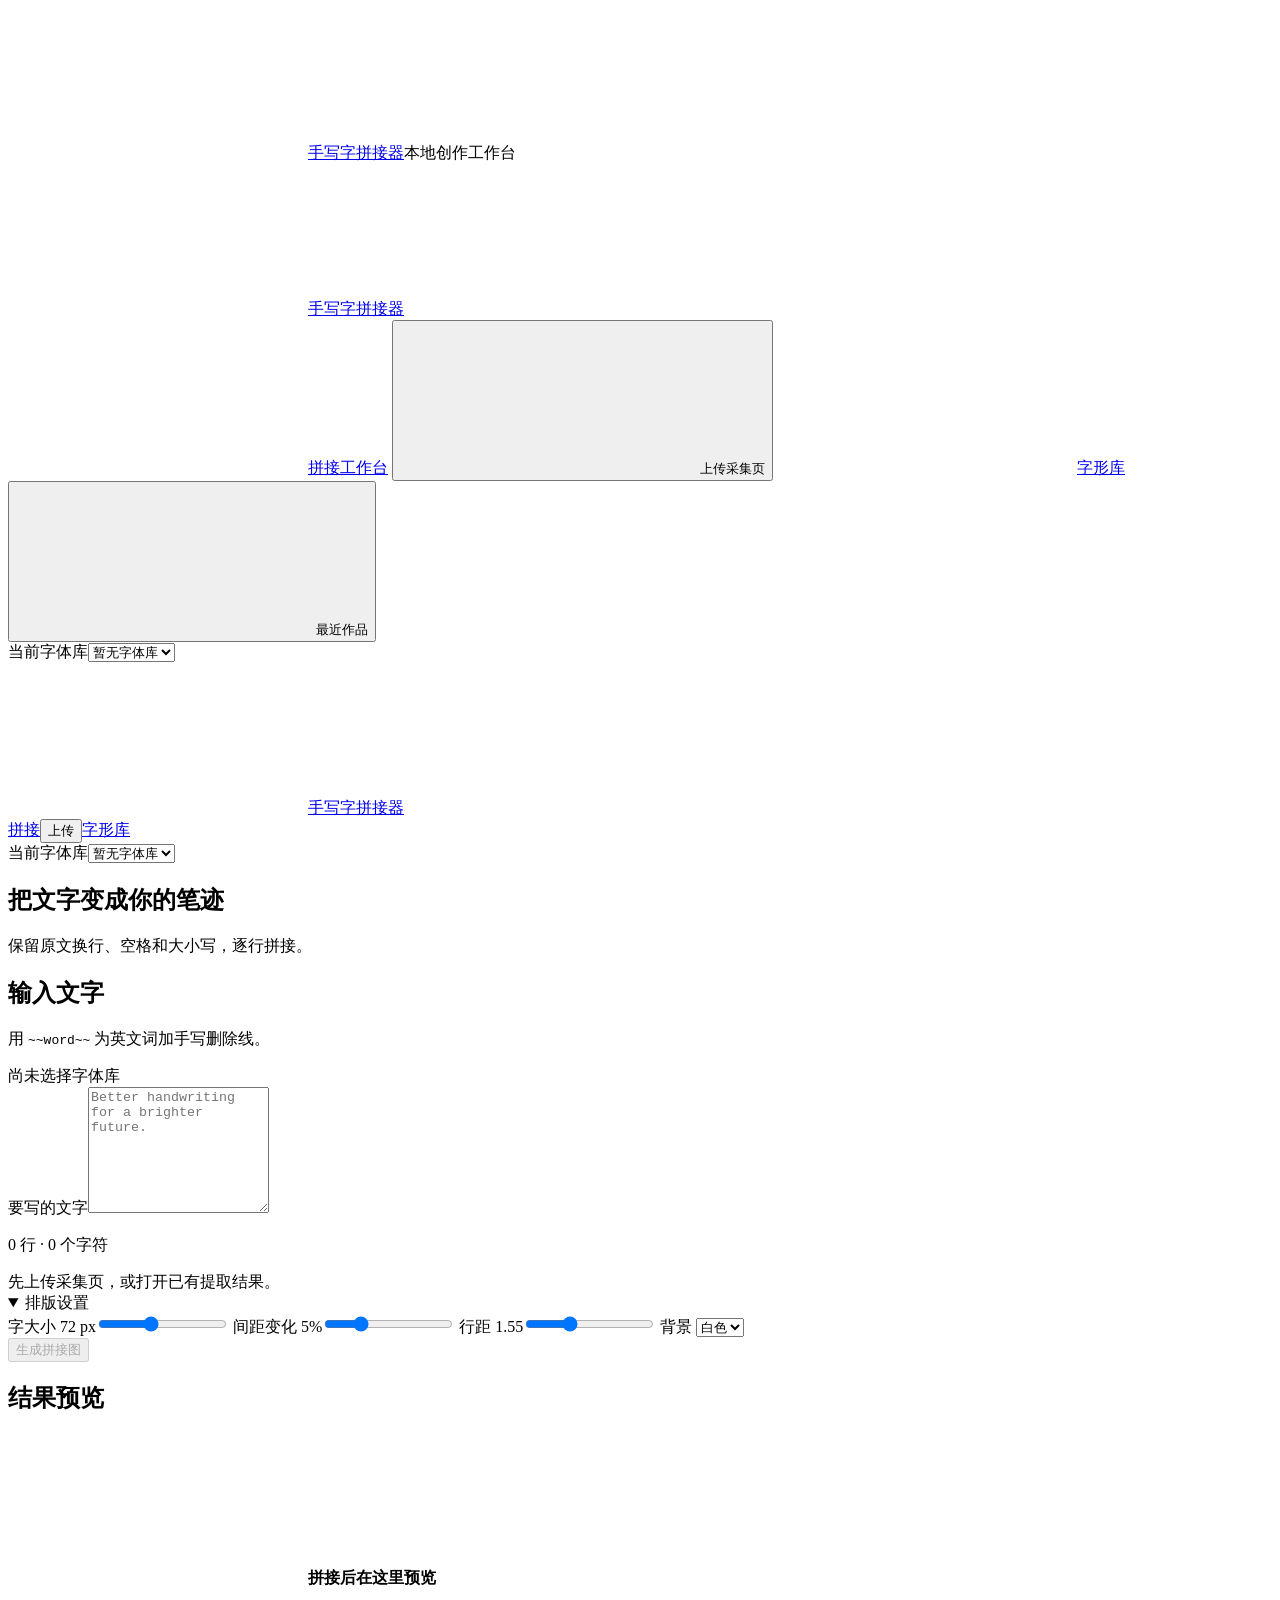
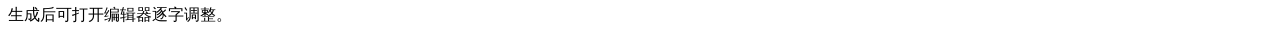
==== commit d66c2374: "refactor: change frontend to glass style" ====
--- a/frontend/index.html
+++ b/frontend/index.html
@@ -4,27 +4,29 @@
   <meta charset="utf-8" /><meta name="viewport" content="width=device-width, initial-scale=1" />
   <meta name="theme-color" content="#f5f8fc" /><title>拼接工作台 · 手写字拼接器</title>
   <link rel="icon" href="/static/favicon.svg" type="image/svg+xml" />
-  <link rel="stylesheet" href="/static/components.css?v=4" /><link rel="stylesheet" href="/static/styles.css?v=4" />
-  <script src="/static/components.js?v=4" defer></script><script src="/static/app.js?v=4" defer></script>
+  <link rel="stylesheet" href="/static/components.css?v=5" /><link rel="stylesheet" href="/static/styles.css?v=5" /><link rel="stylesheet" href="/static/glass.css?v=5" />
+  <script src="/static/components.js?v=5" defer></script><script src="/static/app.js?v=5" defer></script>
 </head>
 <body class="home-page">
+  <header class="app-topbar glass-surface"><a class="brand" href="/" aria-label="手写字拼接器首页"><span class="brand-mark"><svg class="ui-icon ui-icon--lg" aria-hidden="true"><use href="/static/icons.svg#edit-01"></use></svg></span><span>手写字拼接器</span></a><span>本地创作工作台</span></header>
   <aside class="app-sidebar" aria-label="主导航">
     <a class="brand" href="/" aria-label="手写字拼接器首页"><span class="brand-mark"><svg class="ui-icon ui-icon--lg" aria-hidden="true"><use href="/static/icons.svg#edit-01"></use></svg></span><span>手写字拼接器</span></a>
     <nav class="sidebar-nav" aria-label="页面区域">
       <a class="is-active" href="#composer"><svg class="ui-icon"><use href="/static/icons.svg#dashboard-square-01"></use></svg>拼接工作台</a>
-      <a href="#upload"><svg class="ui-icon"><use href="/static/icons.svg#cloud-upload"></use></svg>上传字迹</a>
+      <button id="open-upload" type="button"><svg class="ui-icon"><use href="/static/icons.svg#cloud-upload"></use></svg>上传采集页</button>
       <a href="#library"><svg class="ui-icon"><use href="/static/icons.svg#grid-view"></use></svg>字形库</a>
+      <button id="open-recents" type="button"><svg class="ui-icon"><use href="/static/icons.svg#file-02"></use></svg>最近作品</button>
     </nav>
     <div class="sidebar-library"><label for="library-select">当前字体库</label><select id="library-select" data-popup aria-label="当前字体库"><option value="">暂无字体库</option></select></div>
   </aside>
   <main class="app-main">
-    <header class="mobile-header"><a class="brand" href="/"><span class="brand-mark"><svg class="ui-icon"><use href="/static/icons.svg#edit-01"></use></svg></span>手写字拼接器</a><nav aria-label="页面区域"><a href="#composer">拼接</a><a href="#upload">上传</a><a href="#library">字形库</a></nav><div class="mobile-library"><label for="mobile-library-select">当前字体库</label><select id="mobile-library-select" data-popup aria-label="当前字体库"><option value="">暂无字体库</option></select></div></header>
+    <header class="mobile-header"><a class="brand" href="/"><span class="brand-mark"><svg class="ui-icon"><use href="/static/icons.svg#edit-01"></use></svg></span>手写字拼接器</a><nav aria-label="页面区域"><a href="#composer">拼接</a><button id="open-upload-mobile" type="button">上传</button><a href="#library">字形库</a></nav><div class="mobile-library"><label for="mobile-library-select">当前字体库</label><select id="mobile-library-select" data-popup aria-label="当前字体库"><option value="">暂无字体库</option></select></div></header>
     <div class="main-content">
-      <section class="page-intro" aria-labelledby="page-title"><p class="breadcrumb">首页 <span aria-hidden="true">›</span> 拼接工作台</p><h1 id="page-title">拼接工作台</h1><p>输入文字，选择参数，生成手写预览。也可以上传字迹样本，扩充你的字形库。</p></section>
+      <section class="page-intro" aria-labelledby="page-title"><h1 id="page-title">把文字变成你的笔迹</h1><p>保留原文换行、空格和大小写，逐行拼接。</p></section>
       <section id="legacy-banner" class="legacy-banner" aria-label="导入旧字形库" hidden><div><strong>发现旧字形库</strong><p>可以复制进当前字体库，原始字形库和已生成的拼接图会保留。</p></div><div id="legacy-list" class="legacy-list"></div></section>
       <section class="composer surface-card" id="composer" aria-labelledby="composer-title">
         <div class="composer-form">
-          <div class="section-heading"><div><h2 id="composer-title">输入要写的文字</h2><p>保留换行。输入 <code>~~word~~</code> 可以用手写删除线划掉英文词。</p></div><span id="composer-font" class="font-chip">尚未选择字体库</span></div>
+          <div class="section-heading"><div><h2 id="composer-title">输入文字</h2><p>用 <code>~~word~~</code> 为英文词加手写删除线。</p></div><span id="composer-font" class="font-chip">尚未选择字体库</span></div>
           <label class="sr-only" for="compose-text">要写的文字</label><textarea id="compose-text" class="ui-textarea" rows="8" maxlength="2000" spellcheck="false" placeholder="Better handwriting&#10;for a brighter future."></textarea>
           <p class="compose-count" id="compose-count">0 行 · 0 个字符</p>
           <div id="compose-availability" class="compose-availability" role="status" aria-live="polite">先上传采集页，或打开已有提取结果。</div>
@@ -34,34 +36,37 @@
             <label>行距 <output id="line-height-value">1.55</output><input id="compose-line-height" type="range" min="1.1" max="2.5" step="0.05" value="1.55" /></label>
             <label>背景 <select id="compose-background" data-popup><option value="white">白色</option><option value="transparent">透明</option></select></label>
           </div></details>
-          <button id="compose-button" class="ui-btn ui-btn--primary ui-btn--wide" type="button" disabled>生成预览</button><p id="compose-error" class="error-message" role="alert" hidden></p>
+          <button id="compose-button" class="ui-btn ui-btn--primary ui-btn--wide" type="button" disabled>生成拼接图</button><p id="compose-error" class="error-message" role="alert" hidden></p>
         </div>
         <div class="composer-result">
-          <div id="compose-empty" class="compose-empty"><svg class="ui-icon ui-icon--lg"><use href="/static/icons.svg#image-01"></use></svg><strong>预览会出现在这里</strong><p>生成后可换一种排法，或打开编辑器逐字调整。</p></div>
+          <h2 class="result-title">结果预览</h2><div id="compose-empty" class="compose-empty"><svg class="ui-icon ui-icon--lg"><use href="/static/icons.svg#image-01"></use></svg><strong>拼接后在这里预览</strong><p>生成后可打开编辑器逐字调整。</p></div>
           <div id="compose-rendered" hidden><div class="compose-preview-toolbar"><span id="compose-render-meta"></span><button id="compose-reroll" class="ui-btn ui-btn--quiet ui-btn--sm" type="button"><svg class="ui-icon ui-icon--sm"><use href="/static/icons.svg#refresh"></use></svg>换一种排法</button></div>
             <a id="compose-image-link" class="compose-image" href="#" target="_blank" rel="noopener" aria-label="打开原尺寸拼接图"><img id="compose-image" alt="拼接后的手写文字" /></a>
-            <div class="compose-actions"><a id="compose-edit" class="ui-btn" href="#"><svg class="ui-icon ui-icon--sm"><use href="/static/icons.svg#edit-01"></use></svg>编辑排版</a><a id="compose-download" class="ui-btn ui-btn--primary" href="#"><svg class="ui-icon ui-icon--sm"><use href="/static/icons.svg#download-01"></use></svg>下载 PNG</a></div>
+            <div class="compose-actions"><a id="compose-edit" class="ui-btn" href="#"><svg class="ui-icon ui-icon--sm"><use href="/static/icons.svg#edit-01"></use></svg>编辑字形与排版</a><a id="compose-download" class="ui-btn ui-btn--primary" href="#"><svg class="ui-icon ui-icon--sm"><use href="/static/icons.svg#download-01"></use></svg>下载 PNG</a><a id="compose-save-words" class="ui-btn" href="#"><svg class="ui-icon ui-icon--sm"><use href="/static/icons.svg#save"></use></svg>保存整词</a></div>
           </div>
         </div>
       </section>
-      <section class="upload-workspace surface-card" id="upload" aria-labelledby="upload-title">
-        <div class="section-heading"><div><h2 id="upload-title">采集手写字</h2><p>上传手写采集样本，自动提取字形，丰富你的字形库。</p></div><a class="ui-btn ui-btn--sm" href="/api/template" target="_blank" rel="noopener"><svg class="ui-icon ui-icon--sm"><use href="/static/icons.svg#download-01"></use></svg>下载采集模板</a></div>
+      <dialog id="upload-dialog" class="ui-modal upload-dialog" aria-labelledby="upload-title"><section class="upload-workspace surface-card" id="upload" aria-labelledby="upload-title">
+        <div class="section-heading"><div><h2 id="upload-title">上传手写采集页</h2><p>采集页中的字形会合并到目标字体库。</p></div><button id="close-upload" class="ui-modal__close" type="button" aria-label="关闭上传弹窗">×</button></div>
         <div class="upload-columns">
           <div class="upload-section">
             <div class="upload-target"><label for="upload-font">这次上传到</label><select id="upload-font" data-popup required><option value="">请选择字体库</option><option value="__new__">＋ 新建字体库</option></select><div id="new-font-row" class="new-font-row" hidden><label for="new-font-name">新字体库名称</label><input id="new-font-name" class="ui-input" type="text" maxlength="40" placeholder="例如：en-潦草" autocomplete="off" /><small>名称会成为 data/fonts/english 下的文件夹名。</small></div></div>
             <div class="dropzone" id="dropzone"><svg class="ui-icon ui-icon--lg"><use href="/static/icons.svg#cloud-upload"></use></svg><strong>拖拽文件到此处，或</strong><button class="ui-btn" id="choose-file" type="button">选择文件</button><span>支持 JPG、PNG、TIFF、WEBP、BMP、单页 PDF，最大 50 MB</span><input id="file-input" type="file" accept=".jpg,.jpeg,.png,.tif,.tiff,.webp,.bmp,.pdf,image/*,application/pdf" hidden /></div>
+            <a class="upload-template-link" href="/api/template" target="_blank" rel="noopener"><svg class="ui-icon ui-icon--sm"><use href="/static/icons.svg#download-01"></use></svg>下载 A4 采集模板</a>
             <div class="selected-file" id="selected-file" hidden><div class="selected-preview" id="selected-preview" aria-hidden="true"></div><div class="selected-details"><strong id="selected-name"></strong><span id="selected-size"></span></div><button class="ui-btn ui-btn--quiet ui-btn--sm" id="remove-file" type="button" aria-label="移除已选文件">移除</button></div>
             <button class="ui-btn ui-btn--primary upload-submit" id="upload-button" type="button" disabled>上传并提取字形</button><div class="upload-status" id="upload-status" role="status" aria-live="polite" hidden><span class="status-pulse" aria-hidden="true"></span><span id="status-text"></span></div><p class="error-message" id="error-message" role="alert" hidden></p>
             <details class="upload-tips"><summary>上传前确认</summary><ul><li>四角定位码完整入镜</li><li>页面平整、字迹清晰，尽量避开阴影</li><li>每个字符写在指定格内，不碰边框</li></ul></details>
           </div>
-          <div class="overview" aria-labelledby="overview-title"><div class="section-heading overview-heading"><h3 id="overview-title">当前字形库</h3><span class="section-caption" id="run-caption">等待上传</span></div><div class="empty-overview" id="empty-overview"><svg class="ui-icon ui-icon--lg"><use href="/static/icons.svg#grid-view"></use></svg><h3>还没有提取结果</h3><p>选择字体库或上传采集页，提取统计与整页预览会显示在这里。</p></div>
-            <div class="result-overview" id="result-overview" hidden><div class="summary" aria-label="提取统计"><div><span>应填写格</span><strong id="sample-count">0</strong></div><div><span>已提取字形</span><strong id="glyph-count">0</strong></div><div><span>待复核</span><strong id="review-count">0</strong></div></div><a class="page-preview" id="registered-link" href="#" target="_blank" rel="noopener" aria-label="打开校正后的整页图片"><img id="registered-image" alt="校正后的手写采集页" /></a><div class="result-links"><a id="original-link" href="#" target="_blank" rel="noopener">查看上传原图 ↗</a><a id="manifest-link" href="#" target="_blank" rel="noopener">查看提取清单 ↗</a></div><p class="save-location">字形保存于 <code id="save-location"></code></p></div>
-          </div>
         </div>
-      </section>
-      <section class="library surface-card" id="library" aria-labelledby="library-title" hidden><div class="library-heading"><div><h2 id="library-title">字形库</h2><p>点开字形，可对照原格、停用版本或从字库删除。</p></div><span id="visible-count" class="visible-count"></span></div><div class="toolbar"><label class="search-field"><span class="sr-only">查找字符</span><svg class="ui-icon ui-icon--sm"><use href="/static/icons.svg#search-01"></use></svg><input id="character-search" class="ui-input" type="search" placeholder="搜索字符，如 a、A、? 或 U+0061" autocomplete="off" /></label><label class="filter-field"><span class="sr-only">筛选状态</span><select id="status-filter" data-popup><option value="all">全部字形</option><option value="ready">已提取</option><option value="review">待复核</option><option value="disabled">已停用</option><option value="empty">空白格</option></select></label></div><div id="glyph-grid" class="glyph-grid"></div><div class="no-results" id="no-results" hidden>没有匹配的字形。试试其他字符或状态。</div><button class="ui-btn load-more" id="load-more" type="button" hidden>显示更多字形</button></section>
+      </section></dialog>
+      <section class="library surface-card" id="library" aria-labelledby="library-title" hidden><div class="library-heading"><div><h2 id="library-title">字形库</h2><p>点开字形，可对照原格、停用版本或从字库删除。</p></div><span id="visible-count" class="visible-count"></span></div>
+        <div class="overview" aria-labelledby="overview-title"><div class="section-heading overview-heading"><h3 id="overview-title">当前字形库</h3><span class="section-caption" id="run-caption">等待上传</span></div><div class="empty-overview" id="empty-overview"><svg class="ui-icon ui-icon--lg"><use href="/static/icons.svg#grid-view"></use></svg><h3>还没有提取结果</h3><p>选择字体库或上传采集页，提取统计与整页预览会显示在这里。</p></div>
+          <div class="result-overview" id="result-overview" hidden><div class="summary" aria-label="提取统计"><div><span>应填写格</span><strong id="sample-count">0</strong></div><div><span>已提取字形</span><strong id="glyph-count">0</strong></div><div><span>待复核</span><strong id="review-count">0</strong></div></div><a class="page-preview" id="registered-link" href="#" target="_blank" rel="noopener" aria-label="打开校正后的整页图片"><img id="registered-image" alt="校正后的手写采集页" /></a><div class="result-links"><a id="original-link" href="#" target="_blank" rel="noopener">查看上传原图 ↗</a><a id="manifest-link" href="#" target="_blank" rel="noopener">查看提取清单 ↗</a></div><p class="save-location">字形保存于 <code id="save-location"></code></p></div>
+        </div>
+        <div class="toolbar"><label class="search-field"><span class="sr-only">查找字符</span><svg class="ui-icon ui-icon--sm"><use href="/static/icons.svg#search-01"></use></svg><input id="character-search" class="ui-input" type="search" placeholder="搜索字符，如 a、A、? 或 U+0061" autocomplete="off" /></label><label class="filter-field"><span class="sr-only">筛选状态</span><select id="status-filter" data-popup><option value="all">全部字形</option><option value="ready">已提取</option><option value="review">待复核</option><option value="disabled">已停用</option><option value="empty">空白格</option></select></label></div><div id="glyph-grid" class="glyph-grid"></div><div class="no-results" id="no-results" hidden>没有匹配的字形。试试其他字符或状态。</div><button class="ui-btn load-more" id="load-more" type="button" hidden>显示更多字形</button></section>
     </div>
   </main>
   <dialog id="glyph-dialog" class="ui-modal glyph-dialog" aria-labelledby="dialog-title"><div class="ui-modal__header dialog-header"><div><p>单格详情</p><h2 id="dialog-title"></h2></div><button id="dialog-close" class="ui-modal__close" type="button" aria-label="关闭详情">×</button></div><div class="ui-modal__body"><div class="comparison"><figure><div class="comparison-image"><img id="dialog-crop" alt="原始书写格" /></div><figcaption>原格裁图</figcaption></figure><figure><div class="comparison-image transparency"><img id="dialog-glyph" alt="透明背景字形" /><span id="dialog-glyph-empty" hidden>未检测到笔迹</span></div><figcaption>透明字形</figcaption></figure></div><p id="dialog-meta" class="dialog-meta"></p><p id="dialog-flags" class="dialog-flags"></p><p id="dialog-action-error" class="error-message" role="alert" hidden></p></div><div class="ui-modal__actions glyph-dialog-actions"><button id="dialog-toggle-sample" class="ui-btn" type="button">停用此版本</button><button id="dialog-delete-sample" class="ui-btn ui-btn--danger" type="button">从字库删除</button><button id="dialog-delete-character" class="ui-btn ui-btn--danger" type="button">删除此字符全部版本</button></div></dialog>
+  <dialog id="recents-dialog" class="ui-modal recents-dialog" aria-labelledby="recents-title"><div class="ui-modal__header"><h2 id="recents-title">最近作品</h2><button id="close-recents" class="ui-modal__close" type="button" aria-label="关闭最近作品">×</button></div><div class="ui-modal__body"><div id="recents-list" class="recents-list"></div></div></dialog>
 </body>
 </html>
